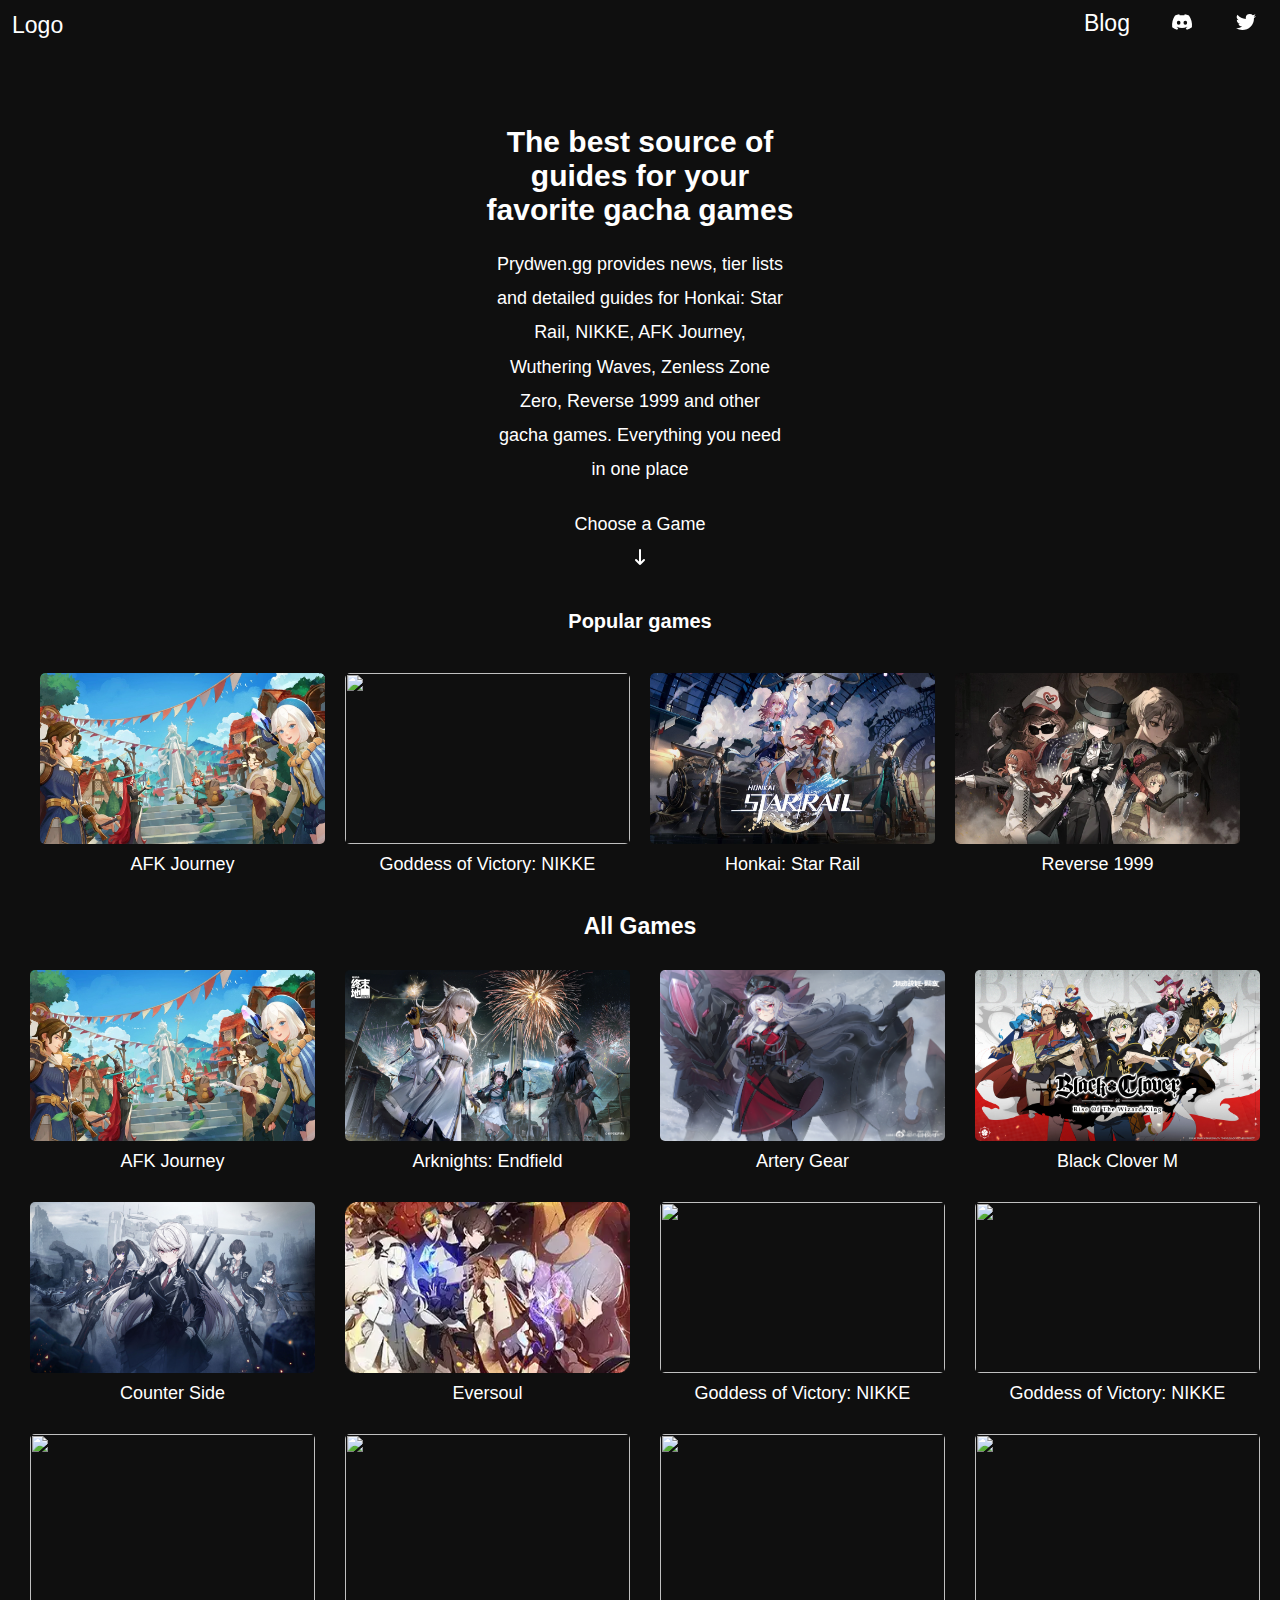
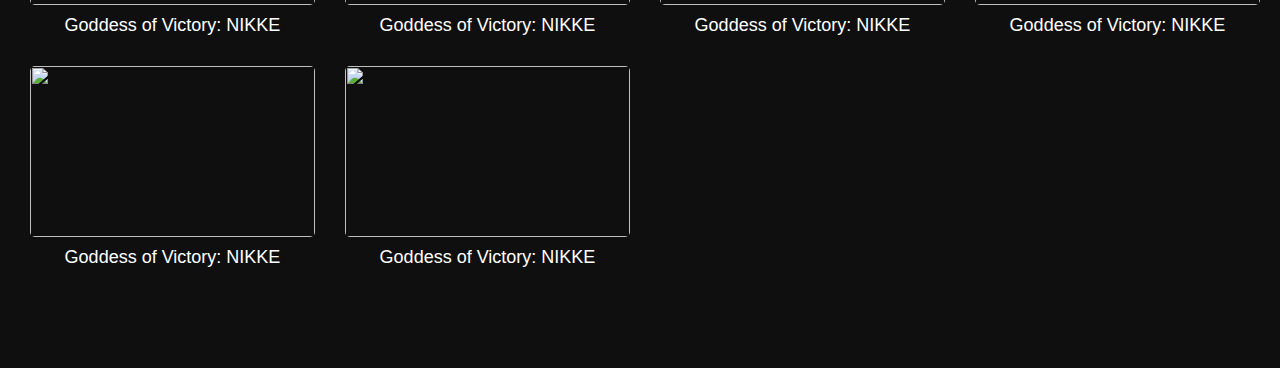
==== index.html @ 05848cb3 "commit" ====
<!DOCTYPE html>
<html lang="en">
<head>
    <meta charset="UTF-8">
    <meta name="viewport" content="width=device-width, initial-scale=1.0">
    <link rel="stylesheet" href="./Styles/style.css">
    
    <title>Home</title>
</head>
<body>


<div class="apresentacao__2">
    

    <header class="header">
        <a href="#">Logo</a>
        <nav>
            <ul class="menu">
                <li><a href="">Blog</a></li>
                <li><a href=""><svg class="w-6 h-6 text-gray-800 dark:text-white" aria-hidden="true" xmlns="http://www.w3.org/2000/svg" width="24" height="24" fill="currentColor" viewBox="0 0 24 24">
                    <path d="M18.942 5.556a16.3 16.3 0 0 0-4.126-1.3 12.04 12.04 0 0 0-.529 1.1 15.175 15.175 0 0 0-4.573 0 11.586 11.586 0 0 0-.535-1.1 16.274 16.274 0 0 0-4.129 1.3 17.392 17.392 0 0 0-2.868 11.662 15.785 15.785 0 0 0 4.963 2.521c.41-.564.773-1.16 1.084-1.785a10.638 10.638 0 0 1-1.706-.83c.143-.106.283-.217.418-.331a11.664 11.664 0 0 0 10.118 0c.137.114.277.225.418.331-.544.328-1.116.606-1.71.832a12.58 12.58 0 0 0 1.084 1.785 16.46 16.46 0 0 0 5.064-2.595 17.286 17.286 0 0 0-2.973-11.59ZM8.678 14.813a1.94 1.94 0 0 1-1.8-2.045 1.93 1.93 0 0 1 1.8-2.047 1.918 1.918 0 0 1 1.8 2.047 1.929 1.929 0 0 1-1.8 2.045Zm6.644 0a1.94 1.94 0 0 1-1.8-2.045 1.93 1.93 0 0 1 1.8-2.047 1.919 1.919 0 0 1 1.8 2.047 1.93 1.93 0 0 1-1.8 2.045Z"/>
                  </svg>
                  </a></li>
                <li><a href=""><svg class="w-6 h-6 text-gray-800 dark:text-white" aria-hidden="true" xmlns="http://www.w3.org/2000/svg" width="24" height="24" fill="currentColor" viewBox="0 0 24 24">
                    <path fill-rule="evenodd" d="M22 5.892a8.178 8.178 0 0 1-2.355.635 4.074 4.074 0 0 0 1.8-2.235 8.343 8.343 0 0 1-2.605.981A4.13 4.13 0 0 0 15.85 4a4.068 4.068 0 0 0-4.1 4.038c0 .31.035.618.105.919A11.705 11.705 0 0 1 3.4 4.734a4.006 4.006 0 0 0 1.268 5.392 4.165 4.165 0 0 1-1.859-.5v.05A4.057 4.057 0 0 0 6.1 13.635a4.192 4.192 0 0 1-1.856.07 4.108 4.108 0 0 0 3.831 2.807A8.36 8.36 0 0 1 2 18.184 11.732 11.732 0 0 0 8.291 20 11.502 11.502 0 0 0 19.964 8.5c0-.177 0-.349-.012-.523A8.143 8.143 0 0 0 22 5.892Z" clip-rule="evenodd"/>
                  </svg>
                  </a></li>
            </ul>
        </nav>
    </header>


    <div class="apresentacao">
        <div class="apresentacao__conjunto">
            <h1 class="apresentacao__titulo">The best source of guides for your favorite gacha games</h1>
            <h2 class="apresentacao__paragrafo">Prydwen.gg provides news, tier lists and detailed guides for Honkai: Star Rail, NIKKE, AFK Journey, Wuthering Waves, Zenless Zone Zero, Reverse 1999 and other gacha games. Everything you need in one place</h2>
        </div>
        <p class="apresentacao__choose">Choose a Game</p>
        <a class="arrow" href="#"><svg class="w-6 h-6 text-gray-800 dark:text-white" aria-hidden="true" xmlns="http://www.w3.org/2000/svg" width="24" height="24" fill="none" viewBox="0 0 24 24">
            <path stroke="currentColor" stroke-linecap="round" stroke-linejoin="round" stroke-width="2" d="M12 19V5m0 14-4-4m4 4 4-4"/>
          </svg>
        </a>
    </div>




    <h2 class="popular__titulo">Popular games</h2>

    <section class="popular">
        <div class="popular__div">
            <img class="img" src="/img/afkj-6.webp" alt="">
            <p class="popular__texto">AFK Journey</p>
        </div>
        <div class="popular__div " style="opacity:1;">
            <img class="img" src="/img/NIKKE_.The.Goddess.Of.Victory.full.3805892.jpg" alt="">
            <p class="popular__texto">Goddess of Victory: NIKKE</p>
        </div>
        <div class="popular__div">
            <img class="img" src="./img/honkai-star-rail-gameplay-early-review-014.jpg" alt="">
            <p class="popular__texto">Honkai: Star Rail</p>
        </div>
        <div class="popular__div"> 
            <img class="img" src="./img/blog_re.webp" alt="">
            <p class="popular__texto">Reverse 1999</p>
        </div>
    </section>
</div>

    <h2 class="all__games">All Games</h2>

    <section class="grid__all">
        <div id="container1" >
            <img  class="img" src="./img/afkj-6.webp" alt="">
            <p class="popular__texto">AFK Journey</p>
        </div>
        <div id="container2" >
            <img class="img" src="img/Arknights_.Endfield.full.4089930.png"  alt="">
            <p class="popular__texto">Arknights: Endfield</p>
        </div>
        <div id="container3" >
            <img class="img" src="img/Artery.Gear_.Fusion.full.3346731.jpg"">
            <p class="popular__texto">Artery Gear</p>
        </div>
        <div id="container4" >
            <img class="img" src="./img/Black-Clover-M-Garena.jpg" alt="">
            <p class="popular__texto">Black Clover M</p>
        </div>
        <div id="container5" >
            <img class="img" src="img/1306172.jpg" alt="">
            <p class="popular__texto">Counter Side</p>
        </div>
        <div id="container6" >
            <img class="img" src="./img/cover_es.webp" alt="">
            <p class="popular__texto">Eversoul</p>
        </div>
        <div id="container7" >
            <img class="img" src="./img/NIKKE_.The.Goddess.Of.Victory.full.3805892.jpg" alt="">
            <p class="popular__texto">Goddess of Victory: NIKKE</p>
        </div>
        <div id="container8" >
            <img class="img" src="./img/NIKKE_.The.Goddess.Of.Victory.full.3805892.jpg" alt="">
            <p class="popular__texto">Goddess of Victory: NIKKE</p>
        </div>
        <div id="container9" >
            <img class="img" src="./img/NIKKE_.The.Goddess.Of.Victory.full.3805892.jpg" alt="">
            <p class="popular__texto">Goddess of Victory: NIKKE</p>
        </div>
        <div id="container10" >
            <img class="img" src="./img/NIKKE_.The.Goddess.Of.Victory.full.3805892.jpg" alt="">
            <p class="popular__texto">Goddess of Victory: NIKKE</p>
        </div>
        <div id="container11" >
            <img class="img" src="./img/NIKKE_.The.Goddess.Of.Victory.full.3805892.jpg" alt="">
            <p class="popular__texto">Goddess of Victory: NIKKE</p>
        </div>
        <div id="container12" >
            <img class="img" src="./img/NIKKE_.The.Goddess.Of.Victory.full.3805892.jpg" alt="">
            <p class="popular__texto">Goddess of Victory: NIKKE</p>
        </div>
        <div id="container13" >
            <img class="img" src="./img/NIKKE_.The.Goddess.Of.Victory.full.3805892.jpg" alt="">
            <p class="popular__texto">Goddess of Victory: NIKKE</p>
        </div>
        <div id="container14" >
            <img class="img" src="./img/NIKKE_.The.Goddess.Of.Victory.full.3805892.jpg" alt="">
            <p class="popular__texto">Goddess of Victory: NIKKE</p>
        </div>
    </section>

    <script src="js.js"></script>
</body>
</html>
---- Styles/style.css ----
*{
    margin: 0px;
    padding: 0px;
    list-style: none;
    font-size: 1.2rem;
    font-family: "Anuphan", sans-serif;
    color: white;
}

body{
    margin-bottom: 100px;
    background-color: rgb(15, 15, 15);
    
}

.header{
    display: flex;
    flex-wrap: wrap;
    justify-content: space-between;
    padding: 0px 12px;
    align-items: center;
}

a{
    text-decoration: none;
    color: white;
}

.menu{
    display: flex;
}

.menu li{
    margin-left: 20px;
}

.menu li a{
    display: block;
    padding: 10px;
}

.apresentacao{
    display: flex;
    align-items: center;
    flex-direction: column;
    margin-top: 75px;
    margin: 0px 12px;
    padding: 75px 450px 25px;
    background-repeat: no-repeat;
    background-size: 100%;
}

.apresentacao__titulo{
    font-size: 30px;
}

.apresentacao__conjunto{
    padding: 0px 12px;
    text-align: center;
}

.apresentacao__paragrafo{
    font-size: 18px;
    padding: 20px;
    margin: 0px 0px 8px;
    line-height: 1.9;
    font-weight: 400;
}

.apresentacao__choose{
    font-size: 18px;
    font-weight: 400;
}

.arrow{
    color: rgb(71, 69, 69);
    margin: 10px;
}

.popular__titulo{
    text-align: center;
    margin-bottom: 0px 0px 20px;
    font-size: 20px;
} 

.img{
    width: 285px;
    height: 171px;
    display: block;
    border-radius: 5px;
    transition: transform 500ms;
}

.popular{
    display: flex;
    flex-wrap: wrap;
    max-width: 1220px;
    margin: 0 auto;
    margin-top: 30px;
}

.popular > div{
    text-align: center;
    flex: 1 1 200px;
    margin: 10px;
    overflow: hidden;
    width: 340px;
    height: 200px;
    border-radius: 5px;
}

.popular__texto{
    margin-top: 10px;
    font-size: 18px;
    font-family: "Anuphan", sans-serif;
    text-align: center;
}

.img:hover{
    transform: scale(1.1);;
}


.all__games{
    text-align: center;
    margin-top: 30px;
}

.grid__all{
    display: grid;
    grid-template-columns: repeat(4, 1fr);
    max-width: 1220px;
    margin: 0 auto;
    grid-gap: 30px;
    margin-top: 30px;
}

.apresentacao__2{
    position: relative;
    background: transparent;
}

.cor{
    background-color: linear-gradient(rgba(15, 15, 15, 0.9), rgb(0, 0, 0, 0.9));
}

@media screen and (max-width:1238px) {
    .apresentacao{
        width: 100%;
        margin: 0;
        margin-top: 10px;
        padding: 0;
    }

    .apresentacao__2{
        width: 100%;
    }

    .grid__all{
        display: grid;
        grid-template-columns: repeat(2, 1fr);
        grid-gap: 10px;
        padding: 10px;
    }

    .img{
        width: 100%;
    }

    .menu{
        display: none;
    }

    .header{
        padding: 15px;
        background-color: rgb(15, 15, 15, 80%);
        z-index: 1;
        position: sticky;
        top: 0;
    }
}
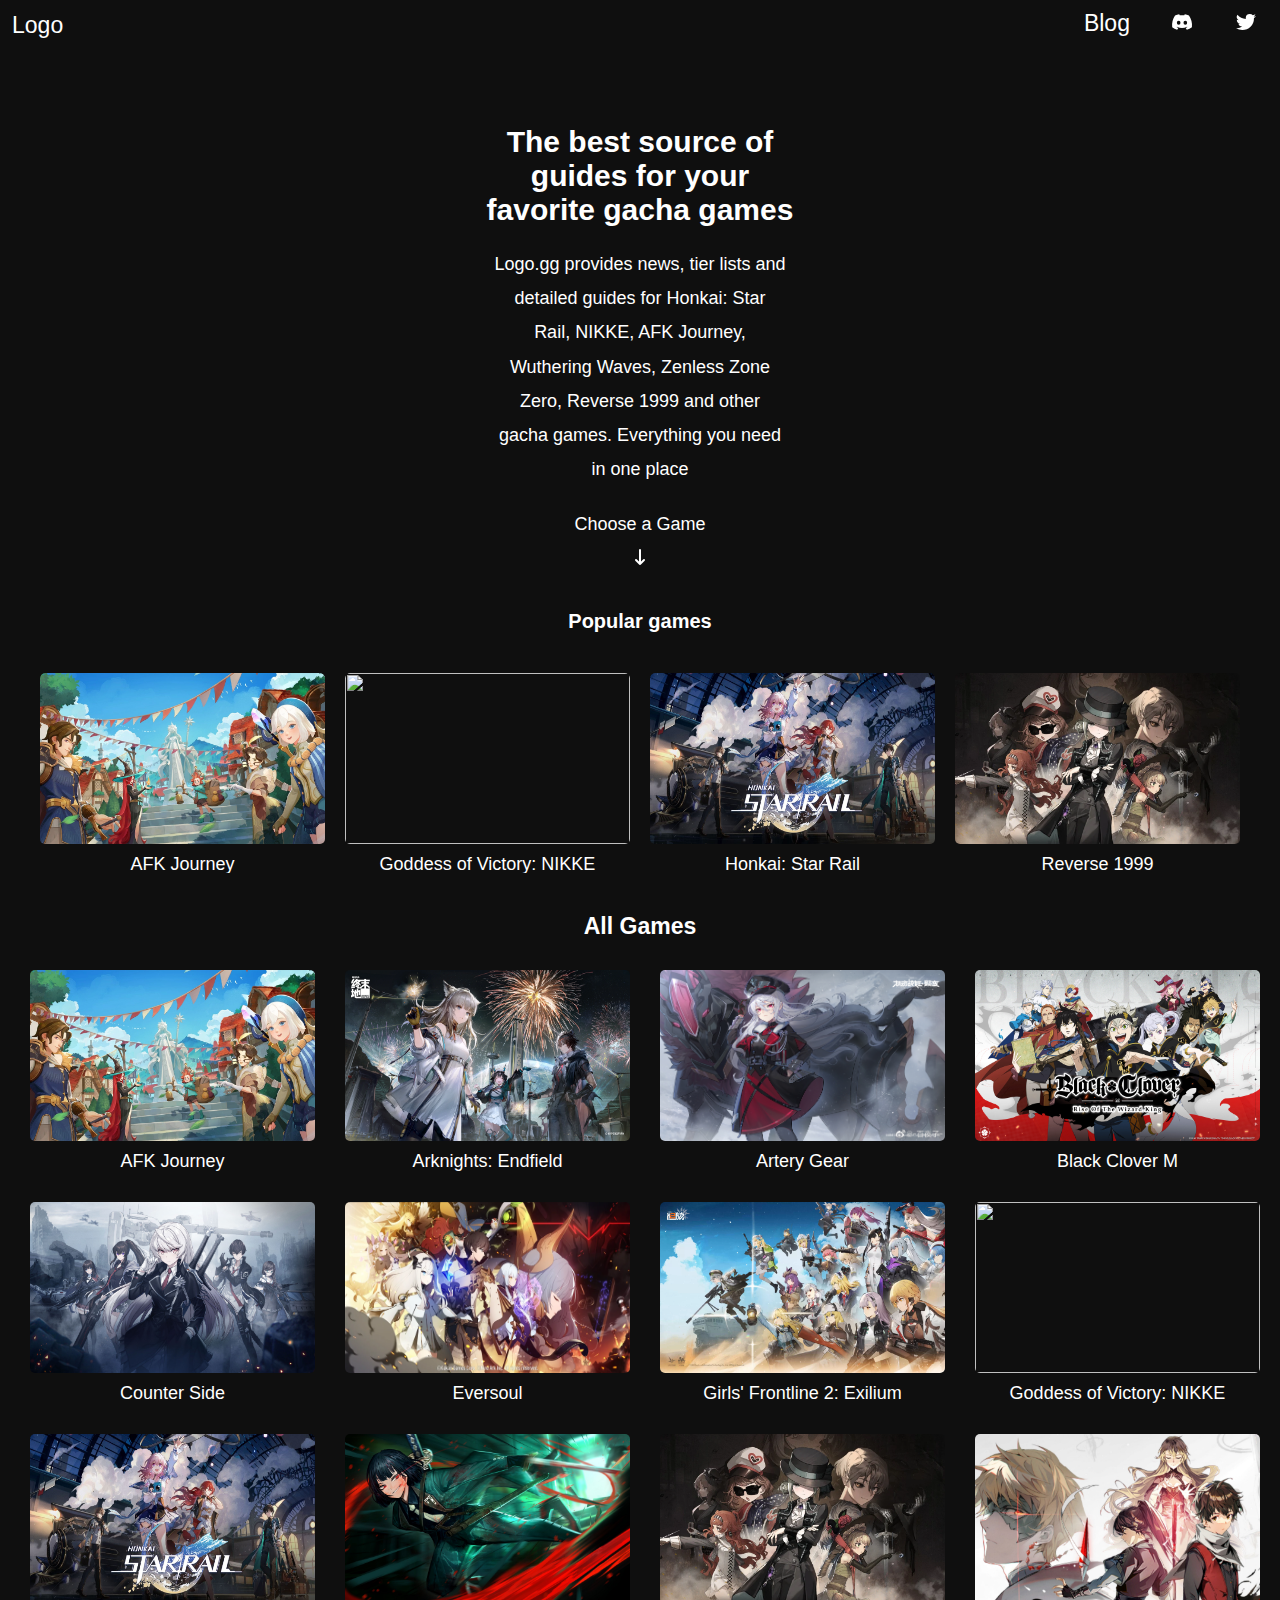
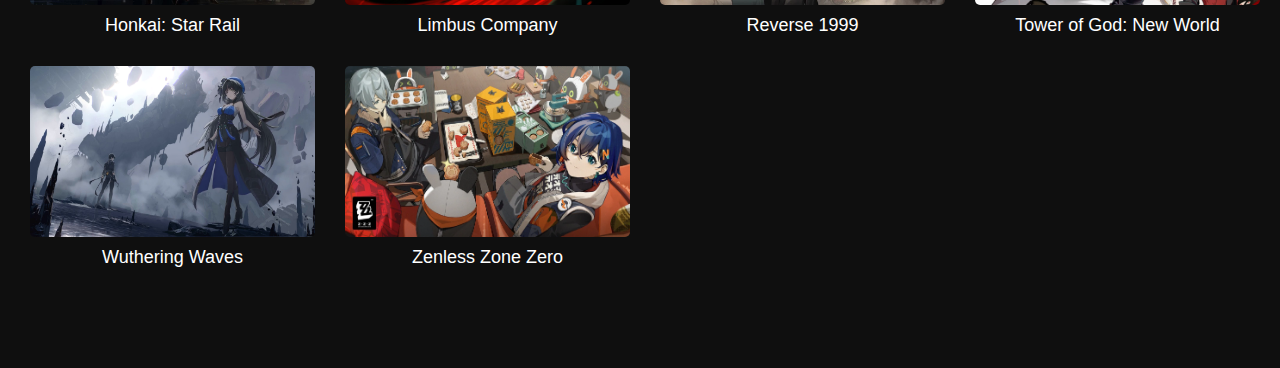
==== commit 622447e8: "finished project" ====
--- a/index.html
+++ b/index.html
@@ -34,7 +34,7 @@
     <div class="apresentacao">
         <div class="apresentacao__conjunto">
             <h1 class="apresentacao__titulo">The best source of guides for your favorite gacha games</h1>
-            <h2 class="apresentacao__paragrafo">Prydwen.gg provides news, tier lists and detailed guides for Honkai: Star Rail, NIKKE, AFK Journey, Wuthering Waves, Zenless Zone Zero, Reverse 1999 and other gacha games. Everything you need in one place</h2>
+            <h2 class="apresentacao__paragrafo">Logo.gg provides news, tier lists and detailed guides for Honkai: Star Rail, NIKKE, AFK Journey, Wuthering Waves, Zenless Zone Zero, Reverse 1999 and other gacha games. Everything you need in one place</h2>
         </div>
         <p class="apresentacao__choose">Choose a Game</p>
         <a class="arrow" href="#"><svg class="w-6 h-6 text-gray-800 dark:text-white" aria-hidden="true" xmlns="http://www.w3.org/2000/svg" width="24" height="24" fill="none" viewBox="0 0 24 24">
@@ -92,40 +92,40 @@
             <p class="popular__texto">Counter Side</p>
         </div>
         <div id="container6" >
-            <img class="img" src="./img/cover_es.webp" alt="">
+            <img class="img" src="./img/Screenshot_249.png" alt="">
             <p class="popular__texto">Eversoul</p>
         </div>
         <div id="container7" >
-            <img class="img" src="./img/NIKKE_.The.Goddess.Of.Victory.full.3805892.jpg" alt="">
-            <p class="popular__texto">Goddess of Victory: NIKKE</p>
+            <img class="img" src="./img/GBxBKxJaIAEHjVM.jpeg" alt="">
+            <p class="popular__texto">Girls' Frontline 2: Exilium</p>
         </div>
         <div id="container8" >
             <img class="img" src="./img/NIKKE_.The.Goddess.Of.Victory.full.3805892.jpg" alt="">
             <p class="popular__texto">Goddess of Victory: NIKKE</p>
         </div>
         <div id="container9" >
-            <img class="img" src="./img/NIKKE_.The.Goddess.Of.Victory.full.3805892.jpg" alt="">
-            <p class="popular__texto">Goddess of Victory: NIKKE</p>
+            <img class="img" src="./img/honkai-star-rail-gameplay-early-review-014.jpg" alt="">
+            <p class="popular__texto">Honkai: Star Rail</p>
         </div>
         <div id="container10" >
-            <img class="img" src="./img/NIKKE_.The.Goddess.Of.Victory.full.3805892.jpg" alt="">
-            <p class="popular__texto">Goddess of Victory: NIKKE</p>
+            <img class="img" src="./img/wp12370219.jpg" alt="">
+            <p class="popular__texto">Limbus Company</p>
         </div>
         <div id="container11" >
-            <img class="img" src="./img/NIKKE_.The.Goddess.Of.Victory.full.3805892.jpg" alt="">
-            <p class="popular__texto">Goddess of Victory: NIKKE</p>
+            <img class="img" src="./img/blog_re.webp" alt="">
+            <p class="popular__texto">Reverse 1999</p>
         </div>
         <div id="container12" >
-            <img class="img" src="./img/NIKKE_.The.Goddess.Of.Victory.full.3805892.jpg" alt="">
-            <p class="popular__texto">Goddess of Victory: NIKKE</p>
+            <img class="img" src="./img/TowerofGod_NewWorld_CardGame_Poster2.jpg" alt="">
+            <p class="popular__texto">Tower of God: New World</p>
         </div>
         <div id="container13" >
-            <img class="img" src="./img/NIKKE_.The.Goddess.Of.Victory.full.3805892.jpg" alt="">
-            <p class="popular__texto">Goddess of Victory: NIKKE</p>
+            <img class="img" src="./img/Wuthering-Waves-Wallpaper-Engine-HD.png" alt="">
+            <p class="popular__texto">Wuthering Waves</p>
         </div>
         <div id="container14" >
-            <img class="img" src="./img/NIKKE_.The.Goddess.Of.Victory.full.3805892.jpg" alt="">
-            <p class="popular__texto">Goddess of Victory: NIKKE</p>
+            <img class="img" src="./img/Screenshot_1.png" alt="">
+            <p class="popular__texto">Zenless Zone Zero</p>
         </div>
     </section>
 
--- a/Styles/style.css
+++ b/Styles/style.css
@@ -31,6 +31,11 @@
     display: flex;
 }
 
+li:hover{
+    background-color: gray;
+    opacity: 70%;
+}
+
 .menu li{
     margin-left: 20px;
 }
@@ -145,7 +150,19 @@
     background-color: linear-gradient(rgba(15, 15, 15, 0.9), rgb(0, 0, 0, 0.9));
 }
 
-@media screen and (max-width:1238px) {
+@media screen and (max-width: 1238px) {
+    .popular{
+        display: flex;
+        flex-wrap: wrap;
+        max-width: 80%;
+        margin: o auto;
+    }
+
+    .popular>div{
+        flex: 2 2 300px;
+        margin: 10px;
+    }
+
     .apresentacao{
         width: 100%;
         margin: 0;
@@ -160,12 +177,13 @@
     .grid__all{
         display: grid;
         grid-template-columns: repeat(2, 1fr);
-        grid-gap: 10px;
+        grid-gap: 50px;
         padding: 10px;
     }
 
     .img{
         width: 100%;
+        height: 100%;
     }
 
     .menu{
